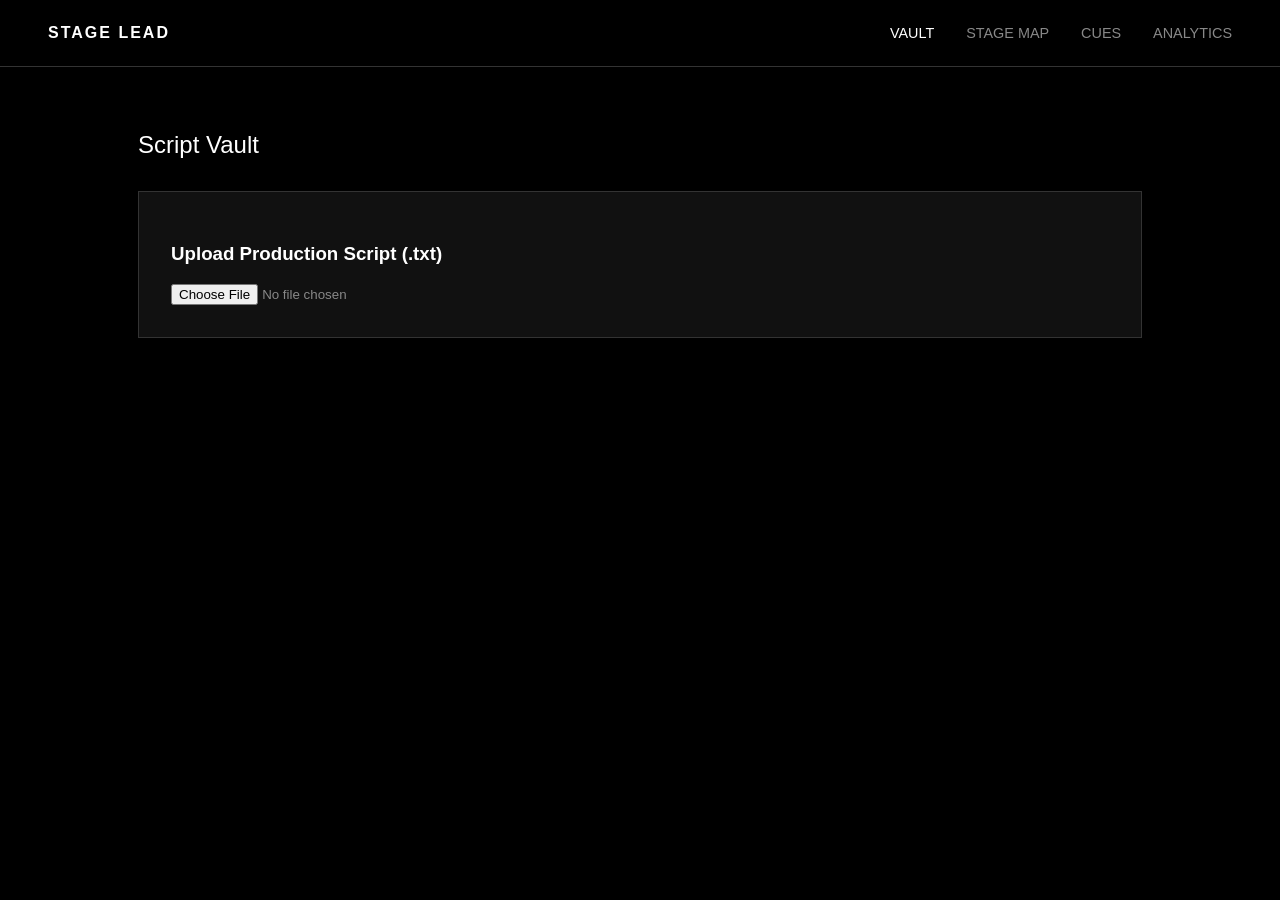
==== index.html @ 085e216d "." ====
<!DOCTYPE html>
<html lang="en">
<head>
    <meta charset="UTF-8">
    <title>Stage Lead | Script Vault</title>
    <link rel="stylesheet" href="css/style.css">
</head>
<body>
    <nav>
        <div class="logo">STAGE LEAD</div>
        <ul>
            <li><a href="index.html" class="active">Vault</a></li>
            <li><a href="props.html">Stage Map</a></li>
            <li><a href="cues.html">Cues</a></li>
            <li><a href="analytics.html">Analytics</a></li>
        </ul>
    </nav>

    <main>
        <h1>Script Vault</h1>
        <div class="card">
            <h3>Upload Production Script (.txt)</h3>
            <input type="file" id="scriptUpload" accept=".txt">
        </div>

        <div class="card" id="filter-controls" style="display:none;">
            <label>Filter by Character: </label>
            <select id="charFilter" onchange="filterScript()">
                <option value="ALL">Show All</option>
            </select>
        </div>

        <div id="script-display" class="card" style="white-space: pre-wrap; display:none;">
            </div>
    </main>

    <script>
        const upload = document.getElementById('scriptUpload');
        const display = document.getElementById('script-display');
        const filterControls = document.getElementById('filter-controls');
        const charSelect = document.getElementById('charFilter');

        upload.addEventListener('change', (e) => {
            const file = e.target.files[0];
            const reader = new FileReader();

            reader.onload = (event) => {
                const text = event.target.result;
                localStorage.setItem('rawScript', text);
                processScript(text);
            };
            reader.readAsText(file);
        });

        function processScript(text) {
            display.style.display = 'block';
            display.innerText = text;
            filterControls.style.display = 'block';

            // Find all capitalized names (Common screenplay format)
            const names = [...new Set(text.match(/^[A-Z]{2,}(?=:)/gm))];
            charSelect.innerHTML = '<option value="ALL">Show All</option>';
            names.forEach(name => {
                const opt = document.createElement('option');
                opt.value = name;
                opt.innerText = name;
                charSelect.appendChild(opt);
            });
        }

        function filterScript() {
            const char = charSelect.value;
            const text = localStorage.getItem('rawScript');
            if (char === 'ALL') {
                display.innerText = text;
            } else {
                // Simplified filter: highlights lines starting with the name
                const lines = text.split('\n');
                display.innerHTML = lines.map(line => 
                    line.startsWith(char) ? `<strong>${line}</strong>` : `<span style="opacity:0.3">${line}</span>`
                ).join('\n');
            }
        }
    </script>
</body>
</html>
---- css/style.css ----
/* Core Minimalist Theme */
:root {
    --bg: #000000;
    --surface: #111111;
    --border: #333333;
    --text-main: #FFFFFF;
    --text-dim: #888888;
    --accent: #FFFFFF;
}

body {
    background-color: var(--bg);
    color: var(--text-main);
    font-family: 'Inter', -apple-system, sans-serif;
    margin: 0;
    display: flex;
    flex-direction: column;
    min-height: 100vh;
}

/* Navigation */
nav {
    display: flex;
    justify-content: space-between;
    align-items: center;
    padding: 1.5rem 3rem;
    border-bottom: 1px solid var(--border);
}

.logo { font-weight: 800; letter-spacing: 2px; }

nav ul { display: flex; list-style: none; gap: 2rem; margin: 0; padding: 0; }

nav a {
    color: var(--text-dim);
    text-decoration: none;
    font-size: 0.9rem;
    text-transform: uppercase;
    transition: 0.3s;
}

nav a.active, nav a:hover { color: var(--text-main); }

/* Layout Containers */
main { padding: 3rem; max-width: 1100px; margin: 0 auto; width: 100%; box-sizing: border-box; }

h1 { font-size: 1.5rem; font-weight: 300; margin-bottom: 2rem; color: var(--text-main); }

/* UI Elements */
.card {
    background: var(--surface);
    border: 1px solid var(--border);
    padding: 2rem;
    margin-bottom: 2rem;
}

button {
    background: var(--text-main);
    color: var(--bg);
    border: none;
    padding: 0.8rem 1.5rem;
    font-weight: 600;
    cursor: pointer;
    transition: opacity 0.2s;
}

button:hover { opacity: 0.8; }

input[type="file"] { color: var(--text-dim); }

textarea {
    width: 100%;
    background: var(--bg);
    color: var(--text-main);
    border: 1px solid var(--border);
    padding: 1rem;
    font-family: monospace;
}
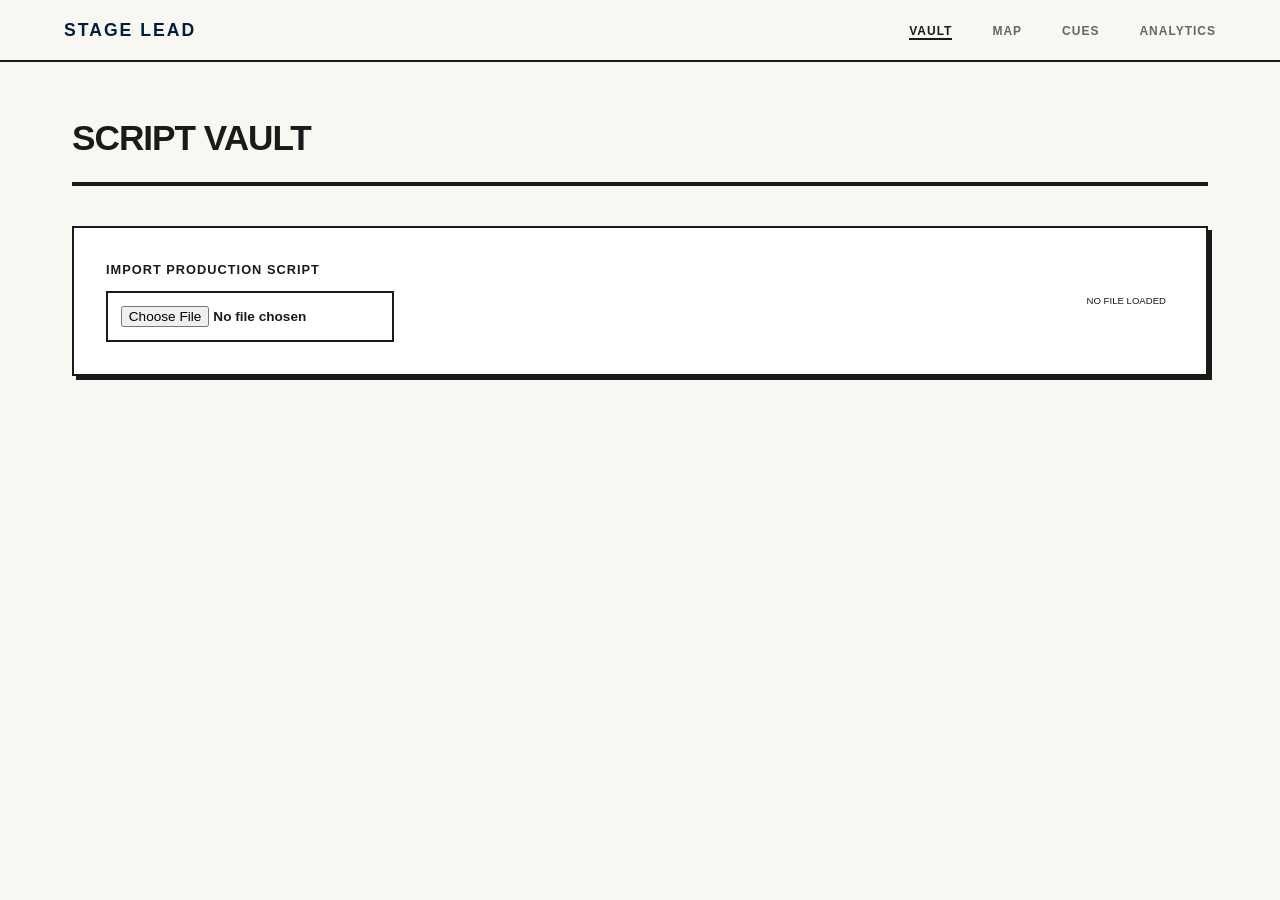
==== commit 3408aa09: "." ====
--- a/index.html
+++ b/index.html
@@ -2,7 +2,7 @@
 <html lang="en">
 <head>
     <meta charset="UTF-8">
-    <title>Stage Lead | Script Vault</title>
+    <title>Vault | Stage Lead Studio</title>
     <link rel="stylesheet" href="css/style.css">
 </head>
 <body>
@@ -10,75 +10,112 @@
         <div class="logo">STAGE LEAD</div>
         <ul>
             <li><a href="index.html" class="active">Vault</a></li>
-            <li><a href="props.html">Stage Map</a></li>
+            <li><a href="props.html">Map</a></li>
             <li><a href="cues.html">Cues</a></li>
             <li><a href="analytics.html">Analytics</a></li>
         </ul>
     </nav>
 
     <main>
-        <h1>Script Vault</h1>
-        <div class="card">
-            <h3>Upload Production Script (.txt)</h3>
-            <input type="file" id="scriptUpload" accept=".txt">
+        <div class="section-header">
+            <h1>Script Vault</h1>
         </div>
 
-        <div class="card" id="filter-controls" style="display:none;">
-            <label>Filter by Character: </label>
-            <select id="charFilter" onchange="filterScript()">
-                <option value="ALL">Show All</option>
-            </select>
+        <div class="studio-card">
+            <div style="display: flex; justify-content: space-between; align-items: center;">
+                <div>
+                    <h3 style="font-size: 0.8rem; letter-spacing: 1px; color: var(--accent-grey); margin-bottom: 10px;">IMPORT PRODUCTION SCRIPT</h3>
+                    <input type="file" id="scriptUpload" accept=".txt">
+                </div>
+                <div id="status-tag" style="font-size: 0.6rem; padding: 4px 8px; border: 1px solid var(--border-subtle); color: var(--accent-grey);">NO FILE LOADED</div>
+            </div>
         </div>
 
-        <div id="script-display" class="card" style="white-space: pre-wrap; display:none;">
+        <div class="studio-card" id="filter-wrap" style="display:none; border-color: var(--accent-white);">
+            <div style="display: flex; gap: 20px; align-items: center;">
+                <label style="font-size: 0.7rem; font-weight: 800;">CHARACTER FOCUS:</label>
+                <select id="charSelect" onchange="applyFocus()"></select>
+                <button class="secondary" onclick="resetVault()" style="margin-left: auto;">Clear Vault</button>
             </div>
+        </div>
+
+        <div id="script-container" class="studio-card" style="display:none; padding: 3rem; overflow-y: auto; max-height: 60vh;">
+            <div id="script-content" style="white-space: pre-wrap; font-family: 'Courier New', Courier, monospace; font-size: 0.95rem; line-height: 1.8;">
+                </div>
+        </div>
     </main>
 
     <script>
-        const upload = document.getElementById('scriptUpload');
-        const display = document.getElementById('script-display');
-        const filterControls = document.getElementById('filter-controls');
-        const charSelect = document.getElementById('charFilter');
+        const fileInput = document.getElementById('scriptUpload');
+        const contentArea = document.getElementById('script-content');
+        const container = document.getElementById('script-container');
+        const filterWrap = document.getElementById('filter-wrap');
+        const selector = document.getElementById('charSelect');
+        const statusTag = document.getElementById('status-tag');
 
-        upload.addEventListener('change', (e) => {
+        // Check for existing script on load
+        window.onload = () => {
+            const saved = localStorage.getItem('studioScript');
+            if (saved) loadScriptToUI(saved);
+        };
+
+        fileInput.addEventListener('change', (e) => {
             const file = e.target.files[0];
+            if (!file) return;
+
             const reader = new FileReader();
-
             reader.onload = (event) => {
                 const text = event.target.result;
-                localStorage.setItem('rawScript', text);
-                processScript(text);
+                localStorage.setItem('studioScript', text);
+                loadScriptToUI(text);
             };
             reader.readAsText(file);
         });
 
-        function processScript(text) {
-            display.style.display = 'block';
-            display.innerText = text;
-            filterControls.style.display = 'block';
+        function loadScriptToUI(text) {
+            container.style.display = 'block';
+            filterWrap.style.display = 'block';
+            contentArea.innerText = text;
+            statusTag.innerText = "FILE ACTIVE";
+            statusTag.style.borderColor = "var(--accent-white)";
+            statusTag.style.color = "var(--accent-white)";
 
-            // Find all capitalized names (Common screenplay format)
-            const names = [...new Set(text.match(/^[A-Z]{2,}(?=:)/gm))];
-            charSelect.innerHTML = '<option value="ALL">Show All</option>';
-            names.forEach(name => {
+            // Detect characters (Words ending with colon at start of line)
+            const matches = text.match(/^[A-Z\s]{2,}(?=:)/gm);
+            const characters = [...new Set(matches)];
+            
+            selector.innerHTML = '<option value="ALL">FULL ENSEMBLE</option>';
+            characters.forEach(char => {
                 const opt = document.createElement('option');
-                opt.value = name;
-                opt.innerText = name;
-                charSelect.appendChild(opt);
+                opt.value = char;
+                opt.innerText = char;
+                selector.appendChild(opt);
             });
         }
 
-        function filterScript() {
-            const char = charSelect.value;
-            const text = localStorage.getItem('rawScript');
-            if (char === 'ALL') {
-                display.innerText = text;
-            } else {
-                // Simplified filter: highlights lines starting with the name
-                const lines = text.split('\n');
-                display.innerHTML = lines.map(line => 
-                    line.startsWith(char) ? `<strong>${line}</strong>` : `<span style="opacity:0.3">${line}</span>`
-                ).join('\n');
+        function applyFocus() {
+            const focusChar = selector.value;
+            const originalText = localStorage.getItem('studioScript');
+            
+            if (focusChar === 'ALL') {
+                contentArea.innerText = originalText;
+                return;
+            }
+
+            const lines = originalText.split('\n');
+            contentArea.innerHTML = lines.map(line => {
+                if (line.startsWith(focusChar)) {
+                    return `<span style="color: var(--accent-white); background: #1a1a1a; padding: 2px 0;">${line}</span>`;
+                } else {
+                    return `<span style="opacity: 0.15; transition: opacity 0.3s;">${line}</span>`;
+                }
+            }).join('\n');
+        }
+
+        function resetVault() {
+            if(confirm("Purge script from local storage?")) {
+                localStorage.removeItem('studioScript');
+                location.reload();
             }
         }
     </script>
--- a/css/style.css
+++ b/css/style.css
@@ -1,78 +1,219 @@
-/* Core Minimalist Theme */
+/* Stage Lead Studio: Global Stylesheet 
+    Aesthetic: High-Contrast Studio Paper (Brutalist Industrial)
+*/
+
 :root {
-    --bg: #000000;
-    --surface: #111111;
-    --border: #333333;
-    --text-main: #FFFFFF;
-    --text-dim: #888888;
-    --accent: #FFFFFF;
+    --bg-paper: #f9f7f2;      /* Eggshell Off-white */
+    --surface-white: #ffffff;
+    --border-ink: #1a1a1a;    /* Deep Ink Black */
+    --text-ink: #1a1a1a;
+    --text-dim: #666666;
+    --accent-navy: #001f3f;   /* Director's Blue */
+    --movement-red: #d40000;  /* Movement Path Red */
+    --font-main: 'Inter', -apple-system, sans-serif;
+    --shadow-brutal: 4px 4px 0px #1a1a1a;
+}
+
+* {
+    box-sizing: border-box;
+    margin: 0;
+    padding: 0;
 }
 
 body {
-    background-color: var(--bg);
-    color: var(--text-main);
-    font-family: 'Inter', -apple-system, sans-serif;
-    margin: 0;
-    display: flex;
-    flex-direction: column;
+    background-color: var(--bg-paper);
+    color: var(--text-ink);
+    font-family: var(--font-main);
+    line-height: 1.6;
+    -webkit-font-smoothing: antialiased;
     min-height: 100vh;
 }
 
-/* Navigation */
+/* Navigation: Studio Minimalist */
 nav {
+    position: sticky;
+    top: 0;
     display: flex;
     justify-content: space-between;
     align-items: center;
-    padding: 1.5rem 3rem;
-    border-bottom: 1px solid var(--border);
-}
-
-.logo { font-weight: 800; letter-spacing: 2px; }
-
-nav ul { display: flex; list-style: none; gap: 2rem; margin: 0; padding: 0; }
+    padding: 1rem 4rem;
+    background: rgba(249, 247, 242, 0.95);
+    backdrop-filter: blur(10px);
+    border-bottom: 2px solid var(--border-ink);
+    z-index: 1000;
+}
+
+.logo {
+    font-weight: 900;
+    font-size: 1.1rem;
+    letter-spacing: 2px;
+    text-transform: uppercase;
+    color: var(--accent-navy);
+}
+
+nav ul {
+    display: flex;
+    list-style: none;
+    gap: 2.5rem;
+}
 
 nav a {
     color: var(--text-dim);
     text-decoration: none;
-    font-size: 0.9rem;
-    text-transform: uppercase;
-    transition: 0.3s;
-}
-
-nav a.active, nav a:hover { color: var(--text-main); }
+    font-size: 0.75rem;
+    font-weight: 700;
+    text-transform: uppercase;
+    letter-spacing: 1px;
+    transition: 0.2s ease;
+}
+
+nav a:hover, nav a.active {
+    color: var(--text-ink);
+    border-bottom: 2px solid var(--border-ink);
+}
 
 /* Layout Containers */
-main { padding: 3rem; max-width: 1100px; margin: 0 auto; width: 100%; box-sizing: border-box; }
-
-h1 { font-size: 1.5rem; font-weight: 300; margin-bottom: 2rem; color: var(--text-main); }
-
-/* UI Elements */
-.card {
-    background: var(--surface);
-    border: 1px solid var(--border);
+main {
+    padding: 3rem 2rem;
+    max-width: 1200px;
+    margin: 0 auto;
+}
+
+.section-header {
+    margin-bottom: 2.5rem;
+    border-bottom: 4px solid var(--border-ink);
+    padding-bottom: 1rem;
+}
+
+h1 {
+    font-size: 2.2rem;
+    font-weight: 900;
+    letter-spacing: -1px;
+    text-transform: uppercase;
+}
+
+.studio-card {
+    background: var(--surface-white);
+    border: 2px solid var(--border-ink);
     padding: 2rem;
     margin-bottom: 2rem;
-}
-
+    box-shadow: var(--shadow-brutal);
+}
+
+/* UI Elements */
 button {
-    background: var(--text-main);
-    color: var(--bg);
-    border: none;
+    background: var(--border-ink);
+    color: var(--bg-paper);
+    border: 2px solid var(--border-ink);
     padding: 0.8rem 1.5rem;
+    font-size: 0.75rem;
+    font-weight: 800;
+    text-transform: uppercase;
+    cursor: pointer;
+    transition: 0.2s ease;
+}
+
+button:hover {
+    background: var(--bg-paper);
+    color: var(--border-ink);
+}
+
+button.secondary {
+    background: transparent;
+    color: var(--border-ink);
+}
+
+input, select, textarea {
+    background: var(--surface-white);
+    border: 2px solid var(--border-ink);
+    color: var(--text-ink);
+    padding: 0.8rem;
+    font-size: 0.85rem;
     font-weight: 600;
+}
+
+/* Dynamic Stage Grid Blueprint */
+#stage-grid-container {
+    overflow-x: auto;
+    padding: 10px;
+    background: #e5e5e5; /* Contrast background for the grid */
+    border: 2px solid var(--border-ink);
+    box-shadow: var(--shadow-brutal);
+}
+
+#stage-grid {
+    display: grid;
+    gap: 2px;
+    background: var(--border-ink);
+    padding: 2px;
+    margin: 0 auto;
+}
+
+.cell {
+    aspect-ratio: 1;
+    background: var(--surface-white);
+    display: flex;
+    align-items: center;
+    justify-content: center;
+    font-size: 0.65rem;
+    font-weight: 800;
     cursor: pointer;
-    transition: opacity 0.2s;
-}
-
-button:hover { opacity: 0.8; }
-
-input[type="file"] { color: var(--text-dim); }
-
-textarea {
-    width: 100%;
-    background: var(--bg);
-    color: var(--text-main);
-    border: 1px solid var(--border);
-    padding: 1rem;
-    font-family: monospace;
+    text-align: center;
+    padding: 4px;
+    position: relative;
+}
+
+.cell:hover {
+    background: #fdfaf0;
+}
+
+/* Prop Types Styling */
+.cell.prop { 
+    background: #e8e8e8;
+    color: var(--text-dim);
+}
+
+.cell.person { 
+    background: var(--accent-navy); 
+    color: #ffffff; 
+}
+
+/* Movement Logic with Arrow Styling */
+.cell.moving { 
+    color: var(--movement-red);
+    font-weight: 900;
+}
+
+.cell.moving::after {
+    content: '→';
+    font-size: 1.2rem;
+    position: absolute;
+    bottom: 2px;
+}
+
+/* Script Display Typography */
+#script-content {
+    font-family: 'Courier New', Courier, monospace;
+    font-size: 1rem;
+    line-height: 1.7;
+    color: var(--text-ink);
+}
+
+/* Cue Sheet Highlights */
+.cue-item.active-cue {
+    background: #fffbe6;
+    border: 2px solid var(--border-ink);
+}
+
+.cue-item.done {
+    opacity: 0.3;
+    filter: grayscale(1);
+}
+
+/* Responsive Adjustments */
+@media (max-width: 768px) {
+    nav { padding: 1rem 2rem; }
+    nav ul { gap: 1rem; }
+    h1 { font-size: 1.6rem; }
+    .analytics-grid { grid-template-columns: 1fr; }
 }
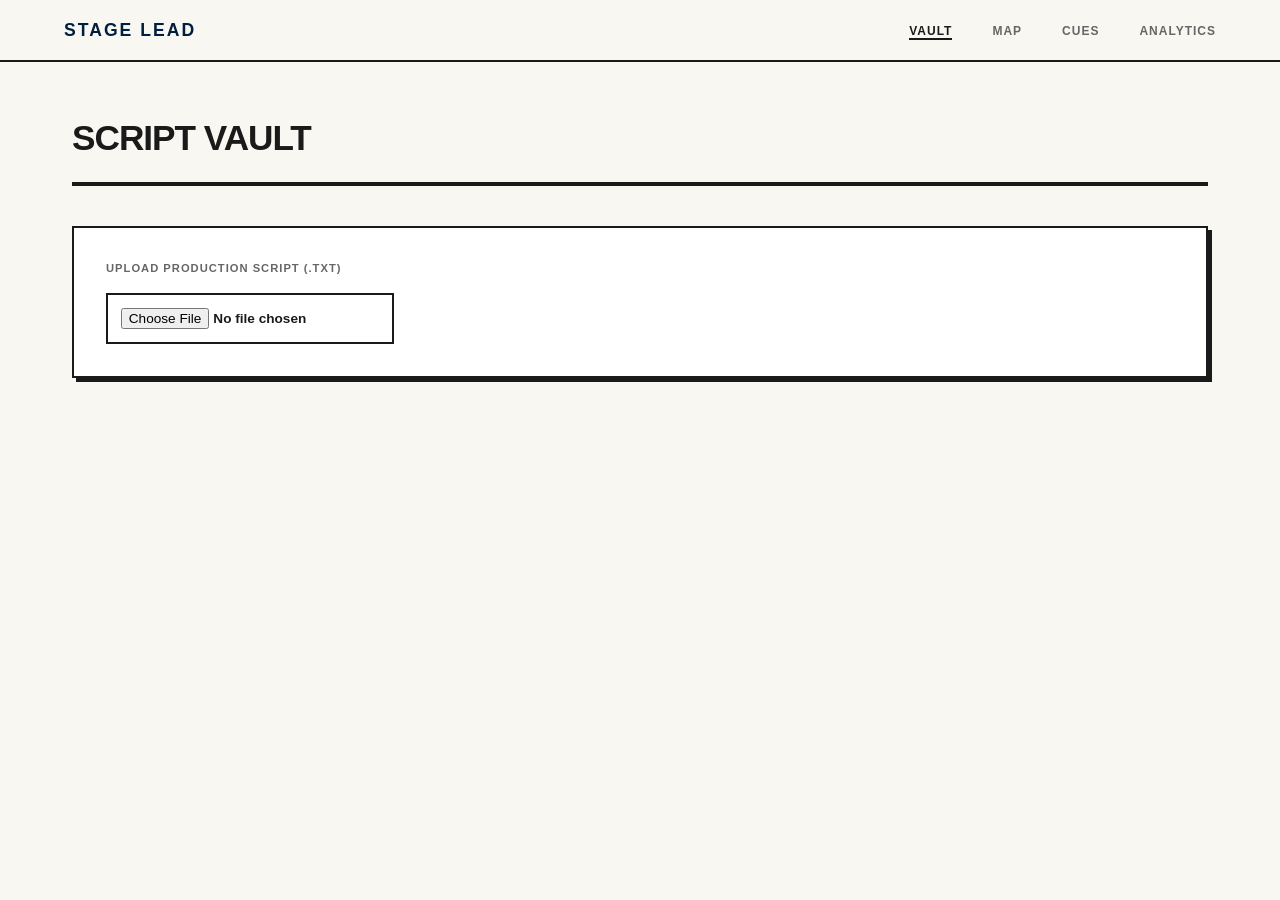
==== commit 32aadf4b: "Update index.html" ====
--- a/index.html
+++ b/index.html
@@ -4,6 +4,21 @@
     <meta charset="UTF-8">
     <title>Vault | Stage Lead Studio</title>
     <link rel="stylesheet" href="css/style.css">
+    <style>
+        /* Specific highlight style for the focused character */
+        .highlight {
+            background-color: var(--accent-navy);
+            color: #ffffff !important;
+            padding: 2px 4px;
+            font-weight: bold;
+            display: inline-block;
+            width: 100%;
+        }
+        .dimmed {
+            opacity: 0.2;
+            transition: opacity 0.3s ease;
+        }
+    </style>
 </head>
 <body>
     <nav>
@@ -22,25 +37,20 @@
         </div>
 
         <div class="studio-card">
-            <div style="display: flex; justify-content: space-between; align-items: center;">
-                <div>
-                    <h3 style="font-size: 0.8rem; letter-spacing: 1px; color: var(--accent-grey); margin-bottom: 10px;">IMPORT PRODUCTION SCRIPT</h3>
-                    <input type="file" id="scriptUpload" accept=".txt">
-                </div>
-                <div id="status-tag" style="font-size: 0.6rem; padding: 4px 8px; border: 1px solid var(--border-subtle); color: var(--accent-grey);">NO FILE LOADED</div>
-            </div>
+            <h3 style="font-size: 0.7rem; letter-spacing: 1px; color: var(--text-dim); margin-bottom: 15px;">UPLOAD PRODUCTION SCRIPT (.TXT)</h3>
+            <input type="file" id="scriptUpload" accept=".txt">
         </div>
 
-        <div class="studio-card" id="filter-wrap" style="display:none; border-color: var(--accent-white);">
+        <div class="studio-card" id="filter-wrap" style="display:none; border-color: var(--accent-navy);">
             <div style="display: flex; gap: 20px; align-items: center;">
-                <label style="font-size: 0.7rem; font-weight: 800;">CHARACTER FOCUS:</label>
+                <label style="font-size: 0.7rem; font-weight: 900;">FOCUS CHARACTER:</label>
                 <select id="charSelect" onchange="applyFocus()"></select>
                 <button class="secondary" onclick="resetVault()" style="margin-left: auto;">Clear Vault</button>
             </div>
         </div>
 
-        <div id="script-container" class="studio-card" style="display:none; padding: 3rem; overflow-y: auto; max-height: 60vh;">
-            <div id="script-content" style="white-space: pre-wrap; font-family: 'Courier New', Courier, monospace; font-size: 0.95rem; line-height: 1.8;">
+        <div id="script-container" class="studio-card" style="display:none; padding: 2.5rem; overflow-y: auto; max-height: 65vh;">
+            <div id="script-content">
                 </div>
         </div>
     </main>
@@ -51,9 +61,7 @@
         const container = document.getElementById('script-container');
         const filterWrap = document.getElementById('filter-wrap');
         const selector = document.getElementById('charSelect');
-        const statusTag = document.getElementById('status-tag');
 
-        // Check for existing script on load
         window.onload = () => {
             const saved = localStorage.getItem('studioScript');
             if (saved) loadScriptToUI(saved);
@@ -76,20 +84,19 @@
             container.style.display = 'block';
             filterWrap.style.display = 'block';
             contentArea.innerText = text;
-            statusTag.innerText = "FILE ACTIVE";
-            statusTag.style.borderColor = "var(--accent-white)";
-            statusTag.style.color = "var(--accent-white)";
 
-            // Detect characters (Words ending with colon at start of line)
-            const matches = text.match(/^[A-Z\s]{2,}(?=:)/gm);
-            const characters = [...new Set(matches)];
+            // Updated Regex: Finds names at start of line followed by : or newline
+            const matches = text.match(/^[A-Z\s]{2,}(?=:|\n)/gm);
+            const characters = [...new Set(matches)].map(name => name.trim());
             
             selector.innerHTML = '<option value="ALL">FULL ENSEMBLE</option>';
             characters.forEach(char => {
-                const opt = document.createElement('option');
-                opt.value = char;
-                opt.innerText = char;
-                selector.appendChild(opt);
+                if(char.length > 0) {
+                    const opt = document.createElement('option');
+                    opt.value = char;
+                    opt.innerText = char;
+                    selector.appendChild(opt);
+                }
             });
         }
 
@@ -98,22 +105,23 @@
             const originalText = localStorage.getItem('studioScript');
             
             if (focusChar === 'ALL') {
-                contentArea.innerText = originalText;
+                contentArea.innerHTML = originalText;
                 return;
             }
 
             const lines = originalText.split('\n');
             contentArea.innerHTML = lines.map(line => {
-                if (line.startsWith(focusChar)) {
-                    return `<span style="color: var(--accent-white); background: #1a1a1a; padding: 2px 0;">${line}</span>`;
+                // Check if the line starts with the character name followed by a colon
+                if (line.trim().startsWith(focusChar)) {
+                    return `<div class="highlight">${line}</div>`;
                 } else {
-                    return `<span style="opacity: 0.15; transition: opacity 0.3s;">${line}</span>`;
+                    return `<div class="dimmed">${line}</div>`;
                 }
-            }).join('\n');
+            }).join('');
         }
 
         function resetVault() {
-            if(confirm("Purge script from local storage?")) {
+            if(confirm("Clear current script from local storage?")) {
                 localStorage.removeItem('studioScript');
                 location.reload();
             }
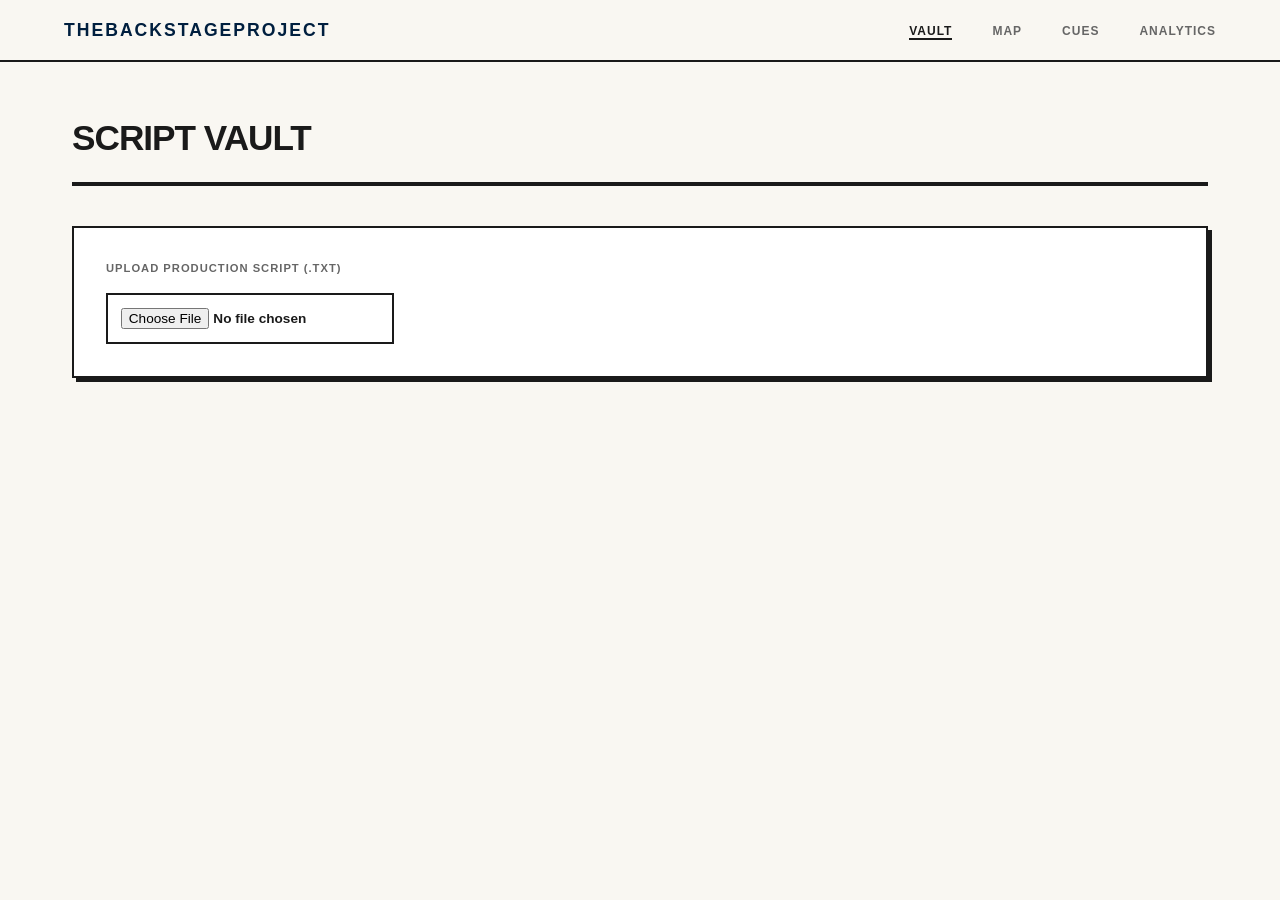
==== commit 9522878a: "." ====
--- a/index.html
+++ b/index.html
@@ -5,24 +5,30 @@
     <title>Vault | Stage Lead Studio</title>
     <link rel="stylesheet" href="css/style.css">
     <style>
-        /* Specific highlight style for the focused character */
+        /* Ensures highlighted lines pop and take up full width */
         .highlight {
             background-color: var(--accent-navy);
             color: #ffffff !important;
-            padding: 2px 4px;
+            padding: 4px 8px;
             font-weight: bold;
-            display: inline-block;
-            width: 100%;
+            display: block; /* Forces line break even if original text doesn't have one */
+            min-height: 1.2em;
         }
         .dimmed {
-            opacity: 0.2;
+            opacity: 0.15;
             transition: opacity 0.3s ease;
+            display: block;
+            min-height: 1.2em;
+        }
+        #script-content {
+            white-space: pre-wrap;
+            word-wrap: break-word;
         }
     </style>
 </head>
 <body>
     <nav>
-        <div class="logo">STAGE LEAD</div>
+        <div class="logo">TheBackstageProject</div>
         <ul>
             <li><a href="index.html" class="active">Vault</a></li>
             <li><a href="props.html">Map</a></li>
@@ -50,8 +56,7 @@
         </div>
 
         <div id="script-container" class="studio-card" style="display:none; padding: 2.5rem; overflow-y: auto; max-height: 65vh;">
-            <div id="script-content">
-                </div>
+            <div id="script-content"></div>
         </div>
     </main>
 
@@ -85,18 +90,16 @@
             filterWrap.style.display = 'block';
             contentArea.innerText = text;
 
-            // Updated Regex: Finds names at start of line followed by : or newline
-            const matches = text.match(/^[A-Z\s]{2,}(?=:|\n)/gm);
-            const characters = [...new Set(matches)].map(name => name.trim());
+            // Updated Regex to find all-caps names followed by a colon or space
+            const matches = text.match(/^[A-Z\s]{2,}(?=:|\s)/gm);
+            const characters = [...new Set(matches)].map(name => name.trim()).filter(n => n.length > 1);
             
             selector.innerHTML = '<option value="ALL">FULL ENSEMBLE</option>';
             characters.forEach(char => {
-                if(char.length > 0) {
-                    const opt = document.createElement('option');
-                    opt.value = char;
-                    opt.innerText = char;
-                    selector.appendChild(opt);
-                }
+                const opt = document.createElement('option');
+                opt.value = char;
+                opt.innerText = char;
+                selector.appendChild(opt);
             });
         }
 
@@ -105,23 +108,26 @@
             const originalText = localStorage.getItem('studioScript');
             
             if (focusChar === 'ALL') {
-                contentArea.innerHTML = originalText;
+                contentArea.innerHTML = originalText.split('\n').map(l => `<div>${l || '&nbsp;'}</div>`).join('');
                 return;
             }
 
+            // Split by newline and map each line individually
             const lines = originalText.split('\n');
             contentArea.innerHTML = lines.map(line => {
-                // Check if the line starts with the character name followed by a colon
-                if (line.trim().startsWith(focusChar)) {
+                const trimmedLine = line.trim();
+                // Check if the line starts with the character name
+                if (trimmedLine.startsWith(focusChar)) {
                     return `<div class="highlight">${line}</div>`;
                 } else {
-                    return `<div class="dimmed">${line}</div>`;
+                    // Use &nbsp; to preserve empty lines for spacing
+                    return `<div class="dimmed">${line || '&nbsp;'}</div>`;
                 }
             }).join('');
         }
 
         function resetVault() {
-            if(confirm("Clear current script from local storage?")) {
+            if(confirm("Clear script?")) {
                 localStorage.removeItem('studioScript');
                 location.reload();
             }
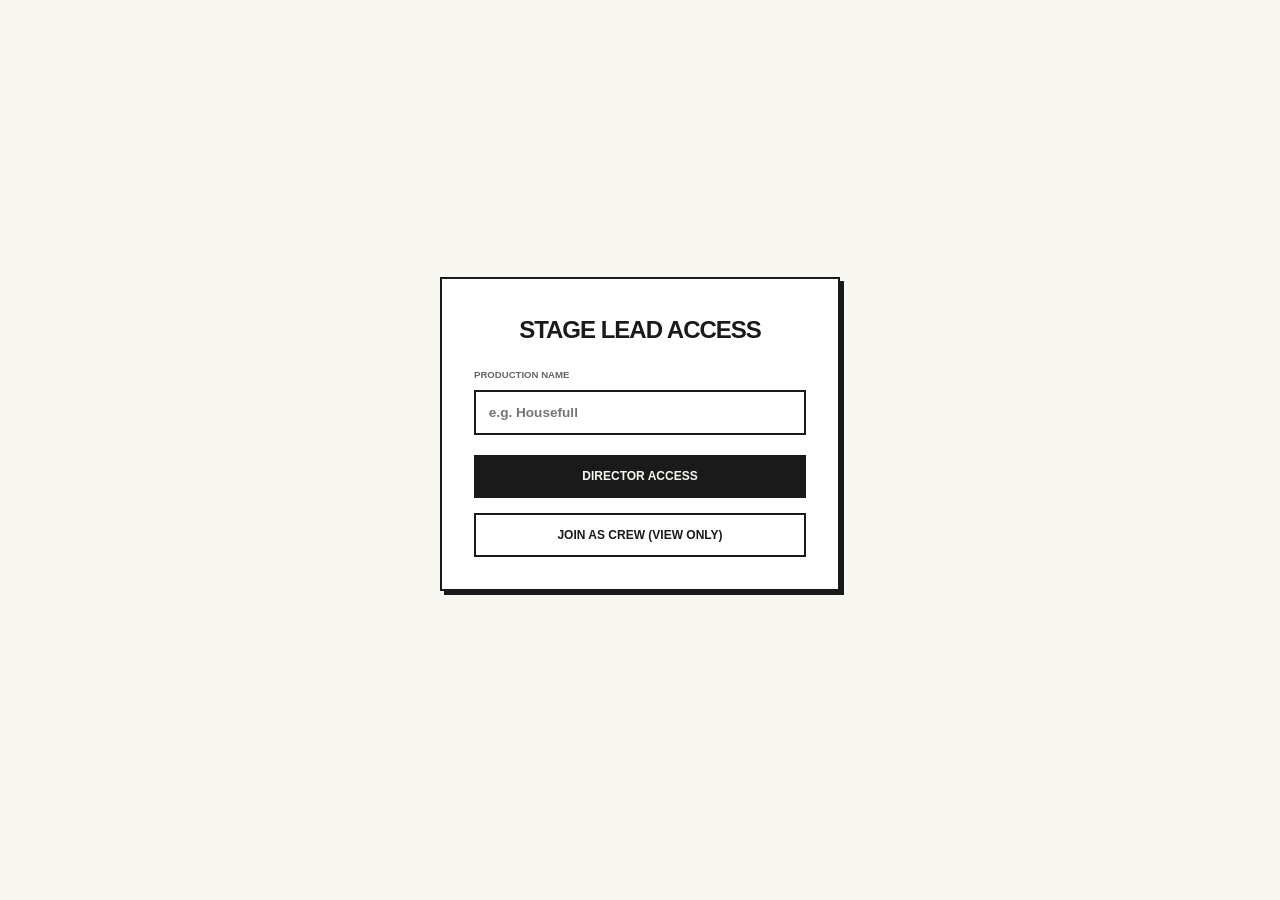
==== commit d431bdfd: "." ====
--- a/index.html
+++ b/index.html
@@ -2,98 +2,161 @@
 <html lang="en">
 <head>
     <meta charset="UTF-8">
+    <meta name="viewport" content="width=device-width, initial-scale=1.0">
     <title>Vault | Stage Lead Studio</title>
-    <link rel="stylesheet" href="css/style.css">
-    <style>
-        /* Ensures highlighted lines pop and take up full width */
-        .highlight {
-            background-color: var(--accent-navy);
-            color: #ffffff !important;
-            padding: 4px 8px;
-            font-weight: bold;
-            display: block; /* Forces line break even if original text doesn't have one */
-            min-height: 1.2em;
-        }
-        .dimmed {
-            opacity: 0.15;
-            transition: opacity 0.3s ease;
-            display: block;
-            min-height: 1.2em;
-        }
-        #script-content {
-            white-space: pre-wrap;
-            word-wrap: break-word;
-        }
-    </style>
+    <link rel="stylesheet" href="css/HomePage.css">
 </head>
 <body>
+
+    <div id="entry-gate" style="position:fixed; top:0; left:0; width:100%; height:100%; background:var(--bg-paper); z-index:9999; display:flex; flex-direction:column; align-items:center; justify-content:center;">
+        <div class="studio-card" style="text-align:center; max-width:400px; width: 90%;">
+            <h2 style="margin-bottom:10px; font-weight: 900; letter-spacing: -1px;">STAGE LEAD ACCESS</h2>
+            
+            <div style="margin-bottom: 20px; text-align: left;">
+                <label style="font-size: 0.6rem; font-weight: 800; color: var(--text-dim);">PRODUCTION NAME</label>
+                <input type="text" id="projectTitleInput" placeholder="e.g. Housefull" style="width: 100%; margin-top: 5px;">
+            </div>
+
+            <button onclick="setRole('director')" style="width:100%; margin-bottom:15px;">Director Access</button>
+            <button onclick="setRole('crew')" class="secondary" style="width:100%;">Join as Crew (View Only)</button>
+        </div>
+    </div>
+
     <nav>
-        <div class="logo">TheBackstageProject</div>
+        <div class="logo">STAGE LEAD</div>
         <ul>
             <li><a href="index.html" class="active">Vault</a></li>
             <li><a href="props.html">Map</a></li>
             <li><a href="cues.html">Cues</a></li>
-            <li><a href="analytics.html">Analytics</a></li>
+            <li><a href="analytics.html" id="nav-analytics">Analytics</a></li>
         </ul>
     </nav>
 
     <main>
         <div class="section-header">
-            <h1>Script Vault</h1>
+            <h1 id="page-title">Script Vault</h1>
         </div>
 
-        <div class="studio-card">
-            <h3 style="font-size: 0.7rem; letter-spacing: 1px; color: var(--text-dim); margin-bottom: 15px;">UPLOAD PRODUCTION SCRIPT (.TXT)</h3>
+        <div class="studio-card" style="display: flex; gap: 15px; align-items: center; flex-wrap: wrap; margin-bottom: 20px;">
+            <div class="director-only" style="display: flex; gap: 10px; align-items: center; flex-grow: 1;">
+                <input type="text" id="scriptNameInput" placeholder="Name this script (e.g., Act 1)" style="flex-grow: 1;">
+                <button onclick="saveScript()">Save Script</button>
+            </div>
+            <div style="display: flex; gap: 10px; align-items: center;">
+                <label style="font-weight: bold; font-size: 0.8rem;">LOAD SAVED:</label>
+                <select id="savedScriptsDropdown" onchange="loadSavedScript()">
+                    <option value="">-- Select --</option>
+                </select>
+            </div>
+        </div>
+
+        <div class="studio-card director-only">
+            <h3 style="font-size: 0.7rem; letter-spacing: 1px; color: var(--text-dim); margin-bottom: 15px;">IMPORT PRODUCTION SCRIPT (.TXT)</h3>
             <input type="file" id="scriptUpload" accept=".txt">
         </div>
 
         <div class="studio-card" id="filter-wrap" style="display:none; border-color: var(--accent-navy);">
-            <div style="display: flex; gap: 20px; align-items: center;">
+            <div style="display: flex; gap: 20px; align-items: center; flex-wrap: wrap;">
                 <label style="font-size: 0.7rem; font-weight: 900;">FOCUS CHARACTER:</label>
                 <select id="charSelect" onchange="applyFocus()"></select>
-                <button class="secondary" onclick="resetVault()" style="margin-left: auto;">Clear Vault</button>
+                <button class="secondary director-only" onclick="clearDisplay()" style="margin-left: auto;">Clear Display</button>
             </div>
         </div>
 
-        <div id="script-container" class="studio-card" style="display:none; padding: 2.5rem; overflow-y: auto; max-height: 65vh;">
+        <div id="script-container" class="studio-card" style="display:none; padding: 2.5rem; overflow-y: auto; max-height: 60vh;">
             <div id="script-content"></div>
         </div>
     </main>
 
     <script>
-        const fileInput = document.getElementById('scriptUpload');
-        const contentArea = document.getElementById('script-content');
-        const container = document.getElementById('script-container');
-        const filterWrap = document.getElementById('filter-wrap');
-        const selector = document.getElementById('charSelect');
+        let currentRawScript = "";
+
+        // --- Core Project Logic ---
+        function setRole(role) {
+            const title = document.getElementById('projectTitleInput').value.trim();
+            localStorage.setItem('productionName', title || "Stage Lead");
+            localStorage.setItem('userRole', role);
+            location.reload(); // Refresh to apply role classes and branding
+        }
 
         window.onload = () => {
-            const saved = localStorage.getItem('studioScript');
-            if (saved) loadScriptToUI(saved);
+            const role = localStorage.getItem('userRole');
+            const prodName = localStorage.getItem('productionName') || "Stage Lead";
+
+            if (role) {
+                document.getElementById('entry-gate').style.display = 'none';
+                document.querySelector('.logo').innerText = `SL | ${prodName.toUpperCase()}`;
+                
+                if (role === 'crew') {
+                    document.body.classList.add('crew-view');
+                    document.getElementById('nav-analytics').style.display = 'none';
+                    document.getElementById('page-title').innerText = "Script Vault (Crew View)";
+                }
+                refreshScriptDropdown();
+            }
         };
 
-        fileInput.addEventListener('change', (e) => {
-            const file = e.target.files[0];
-            if (!file) return;
+        // --- File Upload ---
+        const fileInput = document.getElementById('scriptUpload');
+        if(fileInput) {
+            fileInput.addEventListener('change', (e) => {
+                const file = e.target.files[0];
+                if (!file) return;
+                const reader = new FileReader();
+                reader.onload = (event) => {
+                    currentRawScript = event.target.result;
+                    loadScriptToUI(currentRawScript);
+                };
+                reader.readAsText(file);
+            });
+        }
 
-            const reader = new FileReader();
-            reader.onload = (event) => {
-                const text = event.target.result;
-                localStorage.setItem('studioScript', text);
-                loadScriptToUI(text);
-            };
-            reader.readAsText(file);
-        });
+        // --- Dictionary Save/Load Logic ---
+        function saveScript() {
+            const name = document.getElementById('scriptNameInput').value.trim();
+            if (!name) return alert("Please enter a name for the script.");
+            if (!currentRawScript) return alert("Please upload a script first.");
 
+            let savedScripts = JSON.parse(localStorage.getItem('stageLead_savedScripts')) || {};
+            savedScripts[name] = currentRawScript;
+            localStorage.setItem('stageLead_savedScripts', JSON.stringify(savedScripts));
+            
+            alert(`Script "${name}" saved to library.`);
+            refreshScriptDropdown();
+        }
+
+        function refreshScriptDropdown() {
+            const dropdown = document.getElementById('savedScriptsDropdown');
+            let savedScripts = JSON.parse(localStorage.getItem('stageLead_savedScripts')) || {};
+            dropdown.innerHTML = '<option value="">-- Select --</option>';
+            for (const scriptName in savedScripts) {
+                const option = document.createElement('option');
+                option.value = scriptName;
+                option.textContent = scriptName;
+                dropdown.appendChild(option);
+            }
+        }
+
+        function loadSavedScript() {
+            const selectedName = document.getElementById('savedScriptsDropdown').value;
+            if (!selectedName) return;
+            let savedScripts = JSON.parse(localStorage.getItem('stageLead_savedScripts')) || {};
+            if (savedScripts[selectedName]) {
+                currentRawScript = savedScripts[selectedName];
+                document.getElementById('scriptNameInput').value = selectedName;
+                loadScriptToUI(currentRawScript);
+            }
+        }
+
+        // --- Rendering & Highlighting ---
         function loadScriptToUI(text) {
-            container.style.display = 'block';
-            filterWrap.style.display = 'block';
-            contentArea.innerText = text;
-
-            // Updated Regex to find all-caps names followed by a colon or space
-            const matches = text.match(/^[A-Z\s]{2,}(?=:|\s)/gm);
+            document.getElementById('script-container').style.display = 'block';
+            document.getElementById('filter-wrap').style.display = 'block';
+            
+            const matches = text.match(/^[A-Z\s]{2,}(?=:|\s)/gm) || [];
             const characters = [...new Set(matches)].map(name => name.trim()).filter(n => n.length > 1);
             
+            const selector = document.getElementById('charSelect');
             selector.innerHTML = '<option value="ALL">FULL ENSEMBLE</option>';
             characters.forEach(char => {
                 const opt = document.createElement('option');
@@ -101,36 +164,32 @@
                 opt.innerText = char;
                 selector.appendChild(opt);
             });
+
+            applyFocus();
         }
 
         function applyFocus() {
-            const focusChar = selector.value;
-            const originalText = localStorage.getItem('studioScript');
-            
-            if (focusChar === 'ALL') {
-                contentArea.innerHTML = originalText.split('\n').map(l => `<div>${l || '&nbsp;'}</div>`).join('');
-                return;
-            }
+            const focusChar = document.getElementById('charSelect').value;
+            const contentArea = document.getElementById('script-content');
+            if (!currentRawScript) return;
 
-            // Split by newline and map each line individually
-            const lines = originalText.split('\n');
+            const lines = currentRawScript.split('\n');
             contentArea.innerHTML = lines.map(line => {
-                const trimmedLine = line.trim();
-                // Check if the line starts with the character name
-                if (trimmedLine.startsWith(focusChar)) {
+                const trimmed = line.trim();
+                if (focusChar !== 'ALL' && trimmed.startsWith(focusChar)) {
                     return `<div class="highlight">${line}</div>`;
                 } else {
-                    // Use &nbsp; to preserve empty lines for spacing
-                    return `<div class="dimmed">${line || '&nbsp;'}</div>`;
+                    const dimClass = (focusChar === 'ALL') ? '' : 'dimmed';
+                    return `<div class="${dimClass}">${line || '&nbsp;'}</div>`;
                 }
             }).join('');
         }
 
-        function resetVault() {
-            if(confirm("Clear script?")) {
-                localStorage.removeItem('studioScript');
-                location.reload();
-            }
+        function clearDisplay() {
+            currentRawScript = "";
+            document.getElementById('script-container').style.display = 'none';
+            document.getElementById('filter-wrap').style.display = 'none';
+            document.getElementById('scriptNameInput').value = "";
         }
     </script>
 </body>
--- a/css/HomePage.css
+++ b/css/HomePage.css
@@ -0,0 +1,229 @@
+/* =========================================
+   STAGE LEAD STUDIO: Master Stylesheet
+   Theme: High-Contrast Studio Paper 
+   Production: Housefull
+========================================= */
+
+:root {
+    --bg-paper: #f9f7f2;      /* Eggshell Off-white */
+    --surface-white: #ffffff;
+    --border-ink: #1a1a1a;    /* Deep Ink Black */
+    --text-ink: #1a1a1a;
+    --text-dim: #666666;
+    --accent-navy: #001f3f;   /* Director's Blue */
+    --movement-red: #d40000;  /* Movement Path Red */
+    --font-main: 'Inter', -apple-system, sans-serif;
+    --shadow-brutal: 4px 4px 0px #1a1a1a;
+}
+
+/* --- Base Reset & Typography --- */
+* {
+    box-sizing: border-box;
+    margin: 0;
+    padding: 0;
+}
+
+body {
+    background-color: var(--bg-paper);
+    color: var(--text-ink);
+    font-family: var(--font-main);
+    line-height: 1.6;
+    -webkit-font-smoothing: antialiased;
+    min-height: 100vh;
+}
+
+/* --- Navigation --- */
+nav {
+    position: sticky;
+    top: 0;
+    display: flex;
+    justify-content: space-between;
+    align-items: center;
+    padding: 1rem 4rem;
+    background: rgba(249, 247, 242, 0.95);
+    backdrop-filter: blur(10px);
+    border-bottom: 2px solid var(--border-ink);
+    z-index: 1000;
+}
+
+.logo {
+    font-weight: 900;
+    font-size: 1.1rem;
+    letter-spacing: 2px;
+    text-transform: uppercase;
+    color: var(--accent-navy);
+}
+
+nav ul { display: flex; list-style: none; gap: 2.5rem; }
+
+nav a {
+    color: var(--text-dim);
+    text-decoration: none;
+    font-size: 0.75rem;
+    font-weight: 700;
+    text-transform: uppercase;
+    letter-spacing: 1px;
+    transition: 0.2s ease;
+}
+
+nav a:hover, nav a.active {
+    color: var(--text-ink);
+    border-bottom: 2px solid var(--border-ink);
+}
+
+/* --- Layout Containers --- */
+main {
+    padding: 3rem 2rem;
+    max-width: 1200px;
+    margin: 0 auto;
+}
+
+.section-header {
+    margin-bottom: 2.5rem;
+    border-bottom: 4px solid var(--border-ink);
+    padding-bottom: 1rem;
+}
+
+h1 {
+    font-size: 2.2rem;
+    font-weight: 900;
+    letter-spacing: -1px;
+    text-transform: uppercase;
+}
+
+.studio-card {
+    background: var(--surface-white);
+    border: 2px solid var(--border-ink);
+    padding: 2rem;
+    margin-bottom: 2rem;
+    box-shadow: var(--shadow-brutal);
+}
+
+/* --- UI Controls --- */
+button {
+    background: var(--border-ink);
+    color: var(--bg-paper);
+    border: 2px solid var(--border-ink);
+    padding: 0.8rem 1.5rem;
+    font-size: 0.75rem;
+    font-weight: 800;
+    text-transform: uppercase;
+    cursor: pointer;
+    transition: 0.2s ease;
+}
+
+button:hover { background: var(--bg-paper); color: var(--border-ink); }
+button.secondary { background: transparent; color: var(--border-ink); }
+
+input, select, textarea {
+    background: var(--surface-white);
+    border: 2px solid var(--border-ink);
+    color: var(--text-ink);
+    padding: 0.8rem;
+    font-size: 0.85rem;
+    font-weight: 600;
+}
+
+/* --- Stage Grid (Blueprint Logic) --- */
+#stage-grid-container {
+    overflow-x: auto;
+    padding: 10px;
+    background: #e5e5e5;
+    border: 2px solid var(--border-ink);
+    box-shadow: var(--shadow-brutal);
+}
+
+#stage-grid {
+    display: grid;
+    gap: 2px;
+    background: var(--border-ink);
+    padding: 2px;
+    margin: 0 auto;
+}
+
+.cell {
+    aspect-ratio: 1;
+    background: var(--surface-white);
+    display: flex;
+    align-items: center;
+    justify-content: center;
+    font-size: 0.65rem;
+    font-weight: 800;
+    cursor: pointer;
+    text-align: center;
+    padding: 4px;
+    position: relative;
+}
+
+.cell:hover { background: #fdfaf0; }
+
+/* Tool Specifics */
+.cell.prop { background: #e8e8e8; color: var(--text-dim); }
+.cell.person { background: var(--accent-navy); color: #ffffff; }
+
+/* Movement & Arrows */
+.cell.moving { color: var(--movement-red); font-weight: 900; }
+.cell.moving::after { position: absolute; font-size: 1.5rem; font-weight: 900; }
+.cell.up::after { content: '↑'; bottom: 5px; }
+.cell.right::after { content: '→'; right: 5px; }
+.cell.down::after { content: '↓'; top: 5px; }
+.cell.left::after { content: '←'; left: 5px; }
+
+/* Action Beats (Hatched) */
+.cell.action {
+    background: repeating-linear-gradient(45deg, #fff, #fff 5px, #f2f2f2 5px, #f2f2f2 10px);
+    border: 2px solid var(--accent-navy);
+    color: var(--accent-navy);
+    font-style: italic;
+}
+
+/* --- Script Vault Formatting --- */
+#script-content {
+    white-space: pre-wrap;
+    word-wrap: break-word;
+    font-family: 'Courier New', Courier, monospace;
+    font-size: 1rem;
+    line-height: 1.7;
+}
+
+.highlight {
+    background-color: var(--accent-navy);
+    color: #ffffff !important;
+    padding: 4px 8px;
+    font-weight: bold;
+    display: block; 
+    min-height: 1.2em;
+}
+
+.dimmed {
+    opacity: 0.2;
+    transition: opacity 0.3s ease;
+    display: block;
+    min-height: 1.2em;
+}
+
+/* --- Cue Sheet Logic --- */
+.cue-item.active-cue { background: #fffbe6; border: 2px solid var(--border-ink); }
+.cue-item.done { opacity: 0.3; filter: grayscale(1); }
+
+/* --- CREW VIEW RESTRICTIONS --- */
+body.crew-view .director-only { display: none !important; }
+body.crew-view select { pointer-events: auto; } /* Let crew use dropdowns */
+
+/* Disable form inputs for crew unless explicitly allowed above */
+body.crew-view button:not(.secondary), 
+body.crew-view input[type="text"], 
+body.crew-view textarea {
+    display: none !important; 
+}
+
+/* Let crew click grid but not edit it */
+body.crew-view .cell { pointer-events: none; }
+
+/* --- Responsive Adjustments --- */
+@media (max-width: 768px) {
+    nav { padding: 1rem 2rem; }
+    nav ul { gap: 1rem; }
+    h1 { font-size: 1.6rem; }
+    .analytics-grid { grid-template-columns: 1fr; }
+}
